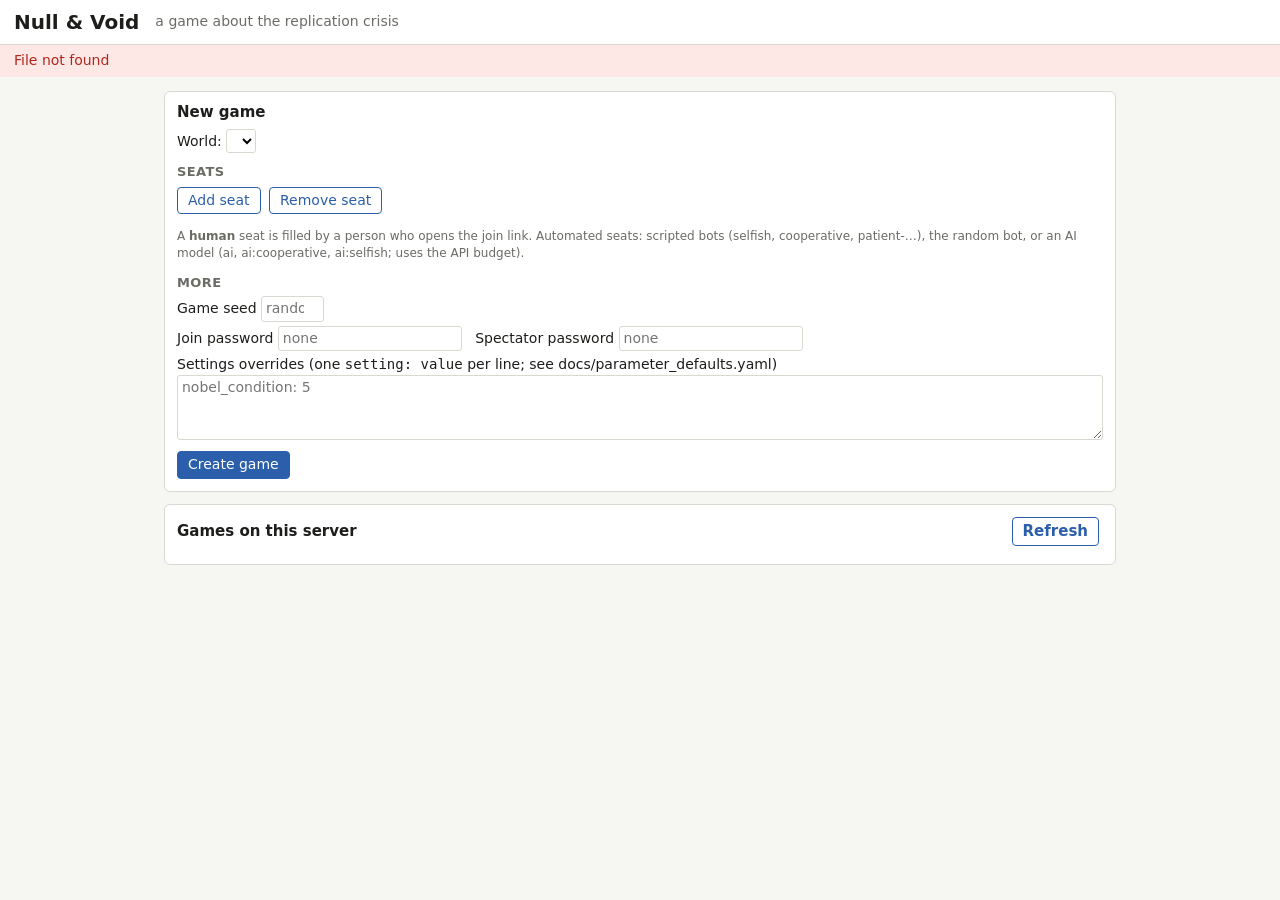
==== web/index.html @ bfcc744b "Milestone 5: multiplayer server and web client - nv_server/storage.py: one storage interface; SQLite" ====
<!doctype html>
<html lang="en">
<head>
  <meta charset="utf-8">
  <meta name="viewport" content="width=device-width, initial-scale=1">
  <title>Null &amp; Void</title>
  <link rel="stylesheet" href="/web/style.css">
</head>
<body>
  <header><h1>Null &amp; Void</h1><span class="muted">a game about the replication crisis</span></header>
  <div class="error-bar" id="error"></div>
  <div class="lobby">
    <section class="panel">
      <h2>New game</h2>
      <form id="create">
        <div class="form-row">
          World:
          <select id="world"></select>
          <span id="world-seed-row" style="display:none">world seed <input type="number" id="world-seed" placeholder="random"></span>
        </div>
        <h3>Seats</h3>
        <div id="seats"></div>
        <button type="button" id="add-seat">Add seat</button>
        <button type="button" id="remove-seat">Remove seat</button>
        <p class="muted small">A <b>human</b> seat is filled by a person who opens the join link. Automated seats:
          scripted bots (selfish, cooperative, patient-&hellip;), the random bot, or an AI model (ai, ai:cooperative, ai:selfish; uses the API budget).</p>
        <h3>More</h3>
        <div class="form-row">Game seed <input type="number" id="seed" placeholder="random"></div>
        <div class="form-row">Join password <input id="join-password" placeholder="none"> &nbsp;
          Spectator password <input id="spectator-password" placeholder="none"></div>
        <div class="form-row">Settings overrides (one <code>setting: value</code> per line; see docs/parameter_defaults.yaml)
          <textarea id="overrides" rows="3" placeholder="nobel_condition: 5"></textarea></div>
        <button class="primary" type="submit">Create game</button>
      </form>
      <div id="created" style="display:none" class="links">
        <h3>Game created</h3>
        <p>Join link for players: <input id="join-link" readonly></p>
        <p>Host link (keep it private: it controls the game): <input id="host-link" readonly></p>
        <p><a id="open-game" href="#"><button class="primary" type="button">Open the game</button></a></p>
      </div>
    </section>
    <section class="panel">
      <h2>Games on this server <button type="button" id="refresh">Refresh</button></h2>
      <div id="games"></div>
    </section>
  </div>
  <script src="/web/lobby.js"></script>
</body>
</html>
---- web/style.css ----
/* Null & Void web client: plain and functional (specification 7.2). */
:root {
  --bg: #f6f6f3;
  --panel: #ffffff;
  --ink: #1d1d1b;
  --muted: #6b6b66;
  --line: #d9d9d2;
  --accent: #2b5fab;
  --act: #fff3c4;
  --bad: #b3261e;
  --good: #23743b;
}
* { box-sizing: border-box; }
body { margin: 0; font: 14px/1.4 system-ui, "Segoe UI", sans-serif; color: var(--ink); background: var(--bg); }
h1 { font-size: 20px; margin: 0; }
h2 { font-size: 15px; margin: 0 0 6px; display: flex; justify-content: space-between; align-items: baseline; }
h3 { font-size: 13px; margin: 10px 0 4px; color: var(--muted); text-transform: uppercase; letter-spacing: .03em; }
a { color: var(--accent); }
button { font: inherit; padding: 3px 10px; border: 1px solid var(--accent); border-radius: 4px; background: #fff; color: var(--accent); cursor: pointer; margin: 2px 4px 2px 0; }
button:hover { background: #eef3fb; }
button.primary { background: var(--accent); color: #fff; }
button.primary:hover { background: #224d8c; }
button:disabled { opacity: .5; cursor: default; }
input, select, textarea { font: inherit; padding: 2px 4px; border: 1px solid var(--line); border-radius: 3px; background: #fff; }
input[type=number] { width: 4.5em; }
textarea { width: 100%; }
table { border-collapse: collapse; }
td, th { border: 1px solid var(--line); padding: 2px 6px; text-align: left; vertical-align: top; }
th { background: #f0f0ea; font-weight: 600; }
pre { white-space: pre-wrap; font: 12px/1.35 Consolas, "Cascadia Mono", monospace; margin: 0; }
.muted { color: var(--muted); }
.bad { color: var(--bad); }
.good { color: var(--good); }
.small { font-size: 12px; }

header { display: flex; gap: 16px; align-items: center; padding: 8px 14px; background: #fff; border-bottom: 1px solid var(--line); position: sticky; top: 0; z-index: 2; flex-wrap: wrap; }
header .status { flex: 1; }
header .you-act { background: var(--act); padding: 2px 8px; border-radius: 3px; font-weight: 600; }
.error-bar { background: #fde8e6; color: var(--bad); padding: 6px 14px; display: none; }
.banner { background: #e6f0e6; padding: 8px 14px; font-weight: 600; }

main { display: grid; grid-template-columns: minmax(420px, 1.2fr) minmax(380px, 1fr); gap: 12px; padding: 12px; align-items: start; }
.column { display: flex; flex-direction: column; gap: 12px; min-width: 0; }
.panel { background: var(--panel); border: 1px solid var(--line); border-radius: 6px; padding: 10px 12px; overflow-x: auto; }
.panel.act { border-color: #e0b400; box-shadow: 0 0 0 2px var(--act); }
.panel .toggle { font-weight: normal; font-size: 12px; }

.grid td.specialty { font-weight: 600; }
.grid td.hidden { color: var(--muted); }
.grid th.hot { background: #ffe3c2; }
.chip { display: inline-block; padding: 0 6px; border-radius: 9px; font-size: 12px; color: #fff; }
.form-row { margin: 4px 0; }
.option { border-top: 1px dashed var(--line); padding: 6px 0; }
.option:first-child { border-top: none; }
.log { max-height: 320px; overflow-y: auto; font-size: 12px; }
.log div { border-bottom: 1px solid #f0f0ea; padding: 1px 0; }
.lobby { max-width: 980px; margin: 0 auto; padding: 14px; display: flex; flex-direction: column; gap: 12px; }
.seat-row { display: flex; gap: 8px; margin: 3px 0; align-items: center; }
.links input { width: 100%; }

@media (max-width: 900px) { main { grid-template-columns: 1fr; } }
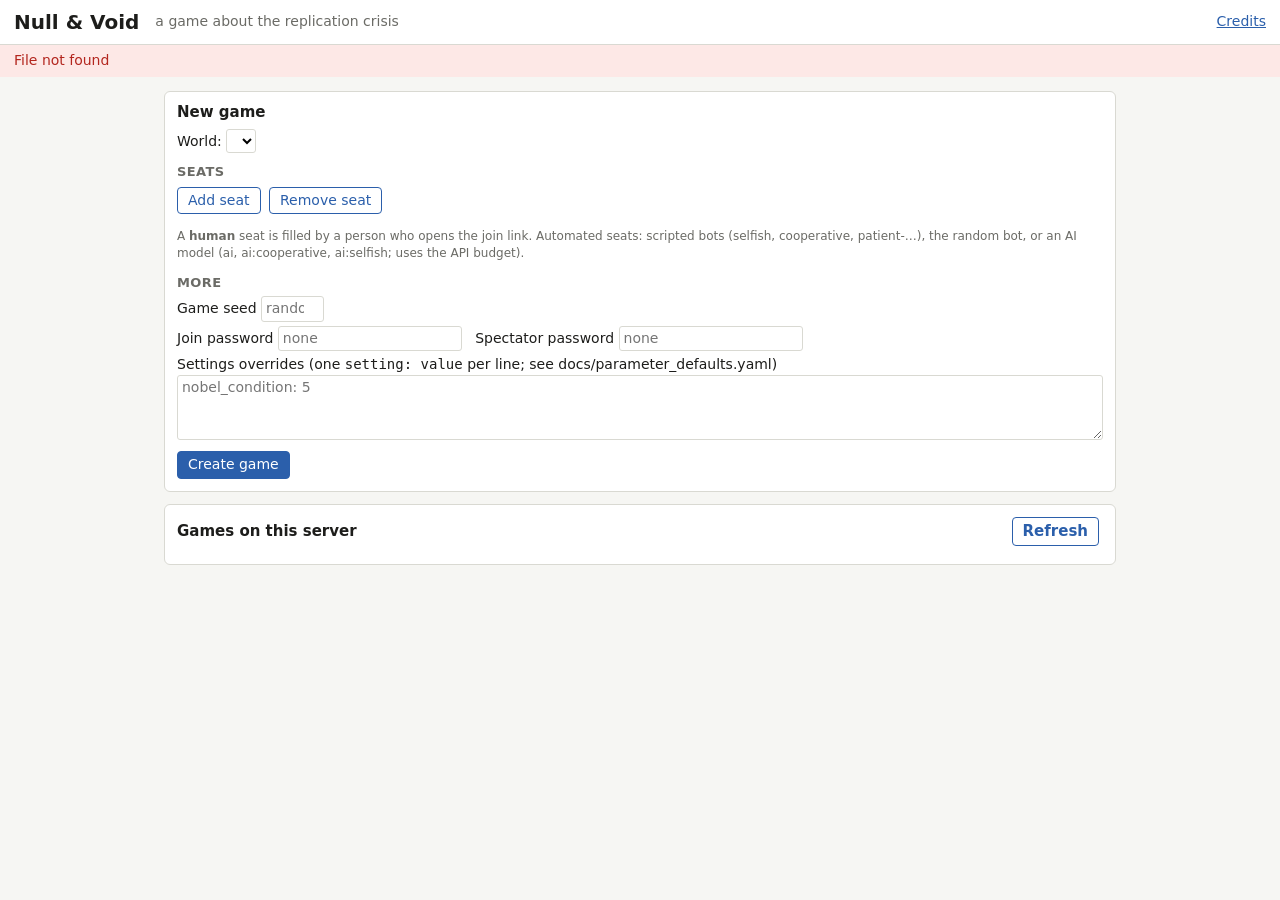
==== commit 0f89e5fa: "Credits page, linked from the top row of every page; its text is docs/credits.md Co-Authored-By: Cla" ====
--- a/web/index.html
+++ b/web/index.html
@@ -7,11 +7,14 @@
   <link rel="stylesheet" href="/web/style.css">
 </head>
 <body>
-  <header><h1>Null &amp; Void</h1><span class="muted">a game about the replication crisis</span></header>
+  <header><h1>Null &amp; Void</h1><span class="muted" style="flex:1">a game about the replication crisis</span><a href="/credits" target="_blank">Credits</a></header>
   <div class="error-bar" id="error"></div>
   <div class="lobby">
     <section class="panel">
       <h2>New game</h2>
+      <div class="form-row" id="organiser-row" style="display:none">Organiser password
+        <input type="password" id="organiser" autocomplete="off">
+        <span class="muted small">needed on this server to create games and to see the list of games; players only need their link</span></div>
       <form id="create">
         <div class="form-row">
           World:
--- a/web/style.css
+++ b/web/style.css
@@ -35,6 +35,7 @@
 
 header { display: flex; gap: 16px; align-items: center; padding: 8px 14px; background: #fff; border-bottom: 1px solid var(--line); position: sticky; top: 0; z-index: 2; flex-wrap: wrap; }
 header .status { flex: 1; }
+header .warn-shot { background: #ffe3c2; padding: 0 4px; border-radius: 3px; }
 header .you-act { background: var(--act); padding: 2px 8px; border-radius: 3px; font-weight: 600; }
 .error-bar { background: #fde8e6; color: var(--bad); padding: 6px 14px; display: none; }
 .banner { background: #e6f0e6; padding: 8px 14px; font-weight: 600; }
@@ -45,9 +46,16 @@
 .panel.act { border-color: #e0b400; box-shadow: 0 0 0 2px var(--act); }
 .panel .toggle { font-weight: normal; font-size: 12px; }
 
-.grid td.specialty { font-weight: 600; }
+.grid td.specialty, .legend .specialty { font-weight: 600; background: #dff0df; }
+.grid td.sensor, .legend .sensor { background: #e0eaf8; }
+.grid td.unsensed, .legend .unsensed { color: var(--muted); font-style: italic; }
 .grid td.hidden { color: var(--muted); }
+.legend span { padding: 0 4px; border-radius: 3px; }
 .grid th.hot { background: #ffe3c2; }
+.warn-bad { color: var(--bad); background: #fde8e6; padding: 2px 6px; border-radius: 3px; margin: 4px 0; font-weight: 600; }
+.warn { color: #7a4f00; background: #fff3c4; padding: 2px 6px; border-radius: 3px; margin: 4px 0; }
+tr.past td { color: #8a8a85; }
+tr.current td { font-weight: 700; }
 .chip { display: inline-block; padding: 0 6px; border-radius: 9px; font-size: 12px; color: #fff; }
 .form-row { margin: 4px 0; }
 .option { border-top: 1px dashed var(--line); padding: 6px 0; }
@@ -59,3 +67,18 @@
 .links input { width: 100%; }
 
 @media (max-width: 900px) { main { grid-template-columns: 1fr; } }
+
+/* Debrief page (specification 10) and spectator mode (7.3) */
+.debrief { max-width: 1200px; margin: 0 auto; padding: 12px; display: flex; flex-direction: column; gap: 12px; }
+.credits h1 { margin-bottom: 8px; }
+.credits h2 { display: block; margin-top: 14px; }
+.debrief pre { max-height: 240px; overflow-y: auto; }
+.replay { display: flex; flex-wrap: wrap; gap: 6px; align-items: center; }
+.replay input[type=number] { width: 6em; }
+.truth { color: var(--bad); font-size: 12px; }
+@media print {
+  .no-print, header button, .error-bar { display: none !important; }
+  header { position: static; }
+  body { background: #fff; }
+  .panel { break-inside: avoid; border-color: #bbb; }
+}
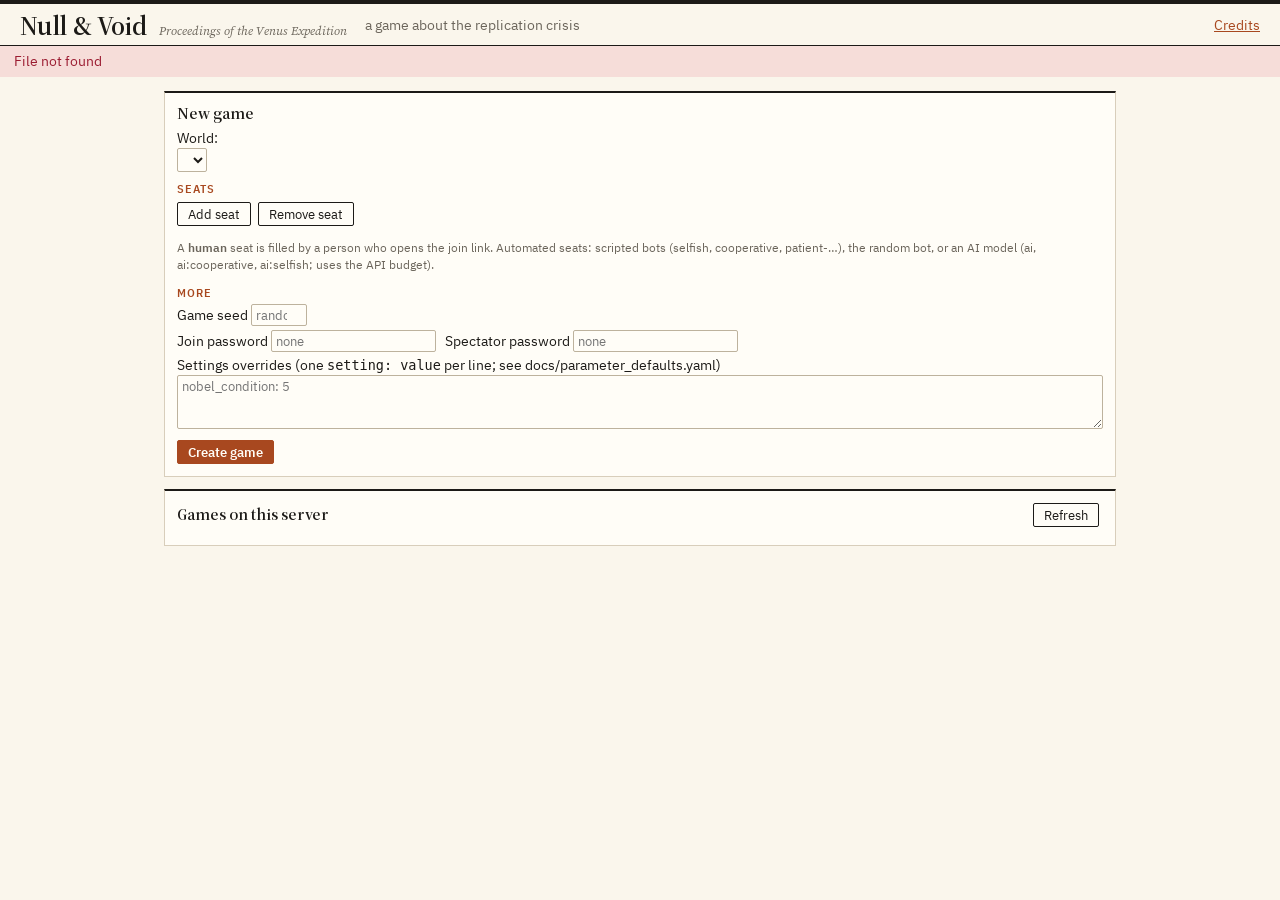
==== commit 44660fbc: "Web client: light and dark themes, and a phase bar The light theme (default) follows the rulebook PD" ====
--- a/web/index.html
+++ b/web/index.html
@@ -1,10 +1,12 @@
 <!doctype html>
-<html lang="en">
+<html lang="en" class="theme-light">
 <head>
   <meta charset="utf-8">
   <meta name="viewport" content="width=device-width, initial-scale=1">
   <title>Null &amp; Void</title>
   <link rel="stylesheet" href="/web/style.css">
+  <link rel="stylesheet" href="/web/themes.css">
+  <script src="/web/theme.js"></script>
 </head>
 <body>
   <header><h1>Null &amp; Void</h1><span class="muted" style="flex:1">a game about the replication crisis</span><a href="/credits" target="_blank">Credits</a></header>
--- a/web/style.css
+++ b/web/style.css
@@ -1,4 +1,5 @@
-/* Null & Void web client: plain and functional (specification 7.2). */
+/* Null & Void web client (specification 7.2): the layout, with plain fallback colours. The looks the
+   players see, light and dark, are in themes.css. */
 :root {
   --bg: #f6f6f3;
   --panel: #ffffff;
@@ -36,22 +37,15 @@
 header { display: flex; gap: 16px; align-items: center; padding: 8px 14px; background: #fff; border-bottom: 1px solid var(--line); position: sticky; top: 0; z-index: 2; flex-wrap: wrap; }
 header .status { flex: 1; }
 header .warn-shot { background: #ffe3c2; padding: 0 4px; border-radius: 3px; }
-header .you-act { background: var(--act); padding: 2px 8px; border-radius: 3px; font-weight: 600; }
+header .you-act { margin-left: 6px; background: var(--act); padding: 2px 8px; border-radius: 3px; font-weight: 600; }
 .error-bar { background: #fde8e6; color: var(--bad); padding: 6px 14px; display: none; }
 .banner { background: #e6f0e6; padding: 8px 14px; font-weight: 600; }
 
 main { display: grid; grid-template-columns: minmax(420px, 1.2fr) minmax(380px, 1fr); gap: 12px; padding: 12px; align-items: start; }
 .column { display: flex; flex-direction: column; gap: 12px; min-width: 0; }
 .panel { background: var(--panel); border: 1px solid var(--line); border-radius: 6px; padding: 10px 12px; overflow-x: auto; }
-.panel.act { border-color: #e0b400; box-shadow: 0 0 0 2px var(--act); }
 .panel .toggle { font-weight: normal; font-size: 12px; }
 
-.grid td.specialty, .legend .specialty { font-weight: 600; background: #dff0df; }
-.grid td.sensor, .legend .sensor { background: #e0eaf8; }
-.grid td.unsensed, .legend .unsensed { color: var(--muted); font-style: italic; }
-.grid td.hidden { color: var(--muted); }
-.legend span { padding: 0 4px; border-radius: 3px; }
-.grid th.hot { background: #ffe3c2; }
 .warn-bad { color: var(--bad); background: #fde8e6; padding: 2px 6px; border-radius: 3px; margin: 4px 0; font-weight: 600; }
 .warn { color: #7a4f00; background: #fff3c4; padding: 2px 6px; border-radius: 3px; margin: 4px 0; }
 tr.past td { color: #8a8a85; }
@@ -67,6 +61,146 @@
 .links input { width: 100%; }
 
 @media (max-width: 900px) { main { grid-template-columns: 1fr; } }
+
+
+/* The board (specification 7.4): one column grid shared by every strip */
+:root { --fits: #e6effb; --same: #6fa3e8; --head-bg: #f0f0ea; --hover: #eef3fb; --blank: #b9b9b0; --top-h: 90px; --task-h: 0px; --ni: 1; --no: 1; }
+body.tiles-tall { --head: 116px; --cell: 80px; --tile: 42px; }
+body.tiles-compact { --head: 92px; --cell: 122px; --tile: 21px; }
+.top { position: sticky; top: 0; z-index: 6; background: var(--bg); }
+.top header { position: static; }
+.cols { display: grid; grid-template-columns: var(--head) repeat(var(--ni), var(--cell)) 16px repeat(var(--no), var(--cell)) minmax(150px, 1fr); column-gap: 3px; align-items: center; }
+.columns { background: var(--head-bg); border-bottom: 1px solid var(--line); padding: 3px 20px; }
+.columns .c { font-size: 11px; line-height: 1.1; text-align: center; }
+.columns .c b { display: block; }
+
+#board { grid-template-columns: minmax(0, 1fr) 330px; gap: 10px; padding: 8px 12px 24px; }
+#board .column { gap: 8px; }
+#board .panel { padding: 5px 6px; overflow: visible; }
+#board .side .panel { overflow-x: auto; }
+#board .panel > h2 { display: flex; flex-wrap: wrap; justify-content: flex-start; gap: 4px 8px; align-items: center; margin: -5px -6px 0; padding: 5px 8px; font-size: 13px; cursor: pointer; user-select: none; border-radius: 6px; }
+#board .panel > h2:hover { background: var(--hover); }
+#board .panel.closed > :not(h2), #board .panel.closed .h-note, #board .panel.closed .h-task { display: none; }
+.h-note { font-weight: 400; font-size: 11.5px; color: var(--muted); }
+.h-right { margin-left: auto; display: inline-flex; gap: 6px; align-items: center; }
+.h-right button, .tail button, .cite button, .box-foot button { margin: 0; }
+.flip { border: 0; background: transparent; color: var(--muted); padding: 0 2px; margin: 0; font-size: 14px; line-height: 1; }
+.pin { border: 0; background: transparent; padding: 1px 3px; color: var(--muted); display: inline-flex; }
+.pin svg { width: 15px; height: 15px; fill: none; stroke: currentColor; stroke-width: 1.8; }
+.pin.on, .pin.on:hover { background: transparent; color: var(--accent); }
+.pin.on svg { fill: currentColor; }
+.flip:hover, .pin:hover { background: transparent; color: var(--accent); }
+
+#actions-panel.pinned { position: sticky; top: var(--top-h); z-index: 5; }
+#actions-panel.pinned #actions { max-height: 42vh; overflow-y: auto; overflow-x: hidden; }
+#actions-panel.pinned #actions.whole { max-height: calc(100vh - var(--top-h) - 50px); }
+#selection-panel.pinned { position: sticky; top: calc(var(--top-h) + var(--task-h)); z-index: 4; }
+#actions-panel.act { background: var(--act); border-color: #e6d48c; }
+#board .selection { border-color: var(--accent); }
+.legend { display: inline-flex; flex-wrap: wrap; gap: 3px 12px; font-size: 11px; font-weight: 400; color: var(--muted); align-items: center; }
+.swatch { display: inline-block; width: 12px; height: 12px; border-radius: 3px; vertical-align: -2px; margin-right: 3px; border: 1px solid var(--line); }
+.swatch.fits { background: var(--fits); }
+.swatch.same { background: var(--same); }
+.group-label { font-size: 11px; color: var(--muted); padding: 3px 2px 1px; }
+.rows, #grid, #records, #ideas, #literature, #portal, #world, .record-area { display: flex; flex-direction: column; gap: 2px; }
+#records, #portal, .report { gap: 6px; }
+.report { display: flex; flex-direction: column; }
+.record-area { border: 1px solid var(--blank); border-radius: 5px; margin-inline: -1px; padding-bottom: 2px; }
+.record-area .group-label { font-weight: 700; font-size: 12px; color: var(--ink); padding: 3px 5px 1px; }
+
+.strip { border-radius: 4px; padding: 3px 0; border: 1px solid transparent; }
+.tiles-compact .strip { padding: 1px 0; border-bottom-color: var(--line); border-radius: 0; }
+.strip.can-select { cursor: pointer; }
+.strip.can-select:hover { background: var(--hover); }
+.strip:focus-visible { outline: 2px solid var(--accent); outline-offset: 1px; }
+.head { min-width: 0; padding-left: 4px; line-height: 1.15; }
+.head b { font-size: 13px; }
+.head .sub { font-size: 11px; color: var(--muted); display: block; }
+.head .sub b { font-size: inherit; color: var(--ink); }
+.hot-topic { width: 22px; height: 22px; vertical-align: -5px; margin-left: 4px; }
+.arrow { text-align: center; color: var(--muted); }
+.tail { min-width: 0; font-size: 11.5px; display: flex; flex-wrap: wrap; gap: 2px 6px; align-items: center; padding-right: 3px; line-height: 1.2; }
+.tail button { padding: 0 7px; font-size: 11.5px; }
+.row-text { grid-column: 2 / -2; color: var(--muted); font-style: italic; font-size: 12px; padding-left: 6px; }
+.pair { display: inline-flex; gap: 3px; align-items: center; }
+
+.strip.is-sel { outline: 3px solid var(--accent); outline-offset: -1px; background: var(--panel); }
+.strip.is-fits { background: var(--fits); border-color: #c9dcf5; }
+.strip.is-same { background: var(--same); border-color: var(--accent); }
+.strip.is-same .sub, .strip.is-same .n, .strip.is-same .arrow, .strip.is-same .tail { color: var(--ink); }
+.strip.is-off { opacity: .33; }
+#actions-panel .strip.is-off { opacity: .45; }
+
+.cell { position: relative; min-width: 0; }
+.t { display: flex; flex-direction: column; align-items: center; gap: 1px; width: 100%; }
+.t img, .ph { width: var(--tile); height: var(--tile); flex: none; }
+.t img { display: block; }
+.ph { border: 1.5px dashed var(--blank); border-radius: 9px; display: flex; align-items: center; justify-content: center; color: var(--muted); }
+.n { font-size: 10.5px; line-height: 1.05; text-align: center; overflow-wrap: anywhere; }
+.t.empty .n { color: var(--muted); font-style: italic; }
+.tiles-compact .t { flex-direction: row; gap: 4px; height: 25px; border-radius: 4px; background: var(--c, #e8e8e2); color: var(--ct, var(--ink)); padding: 0 5px 0 2px; justify-content: flex-start; }
+.tiles-compact .t .n { text-align: left; font-size: 11.5px; font-weight: 600; }
+.tiles-compact .t.empty { background: transparent; border: 1px dashed var(--blank); padding-left: 6px; }
+.tiles-compact .t.empty .ph { display: none; }
+.tiles-compact .t.empty .n { font-weight: 400; font-size: 11px; }
+.t.is-specialty .ph, .tiles-compact .t.is-specialty { background: #dff0df; }
+.t.is-sensor .ph, .tiles-compact .t.is-sensor { background: #e0eaf8; }
+.badge { position: absolute; top: 0; right: 7px; font-size: 9.5px; line-height: 1; background: #1f4ea1; color: #fff; padding: 2px 3px; border-radius: 3px; }
+.tiles-compact .badge { top: 6px; right: 3px; padding: 1px 2px; font-size: 9px; }
+.cell .truth { text-align: center; font-size: 10.5px; line-height: 1.1; }
+.plus { position: absolute; inset: 0; padding: 0; margin: 0; border: 1px solid transparent; border-radius: 6px; background: transparent; color: var(--accent); font-size: 26px; line-height: 1; font-weight: 300; }
+.plus:hover { background: rgba(43, 95, 171, .14); border-color: var(--accent); }
+.plus.on { background: rgba(35, 116, 59, .22); border-color: var(--good); color: var(--good); }
+.tiles-compact .plus { font-size: 18px; }
+.picker { display: block; width: 100%; padding: 2px 0; margin: 0; border: 1px solid var(--accent); border-radius: 5px; background: var(--panel); color: inherit; }
+.tiles-compact .picker { padding: 0; border: 0; background: transparent; }
+
+.cite { display: flex; flex-wrap: wrap; gap: 3px 5px; align-items: center; padding: 3px 5px; font-size: 12px; }
+.cite button { font-size: 11.5px; padding: 0 7px; }
+.cite button.auto { background: #cfe2fb; }
+button.on, button.on:hover { background: var(--accent); color: #fff; }
+button.commit-waiting, button.commit-waiting:hover { background: #e4e4de; border-color: var(--blank); color: var(--muted); }
+.note-bad { font-size: 12px; color: var(--bad); }
+
+.box { border: 1px solid var(--line); border-radius: 5px; background: var(--panel); padding-block: 2px; margin-inline: -1px; }
+.box.is-target { outline: 2px solid var(--accent); outline-offset: -1px; }
+.box-rows { display: flex; flex-direction: column; gap: 1px; margin-block: 2px; }
+.box-rows .head { border-left: 3px solid var(--line); padding-left: 10px; }
+.box-foot { display: flex; flex-wrap: wrap; gap: 4px 10px; align-items: center; padding: 3px 5px; font-size: 12px; }
+.box-count { padding: 0 6px 2px; }
+.slot-hint { color: var(--muted); font-size: 12px; font-style: italic; padding: 6px 8px; }
+.toggle { padding: 0 6px; margin: 0 4px 0 0; border-color: var(--line); color: var(--ink); font-size: 14px; line-height: 1.2; }
+
+.side { font-size: 12px; }
+.side table { width: 100%; font-variant-numeric: tabular-nums; }
+.side td, .side th { padding: 1px 3px; }
+.side p { margin: 4px 0; }
+.side .chip { white-space: nowrap; }
+#alliances button { padding: 0 7px; font-size: 11.5px; }
+
+/* Number boxes with - and + (specification 7.4), and the staff allocation columns */
+input.plain { width: 3em; text-align: center; appearance: textfield; -moz-appearance: textfield; }
+input.plain::-webkit-inner-spin-button, input.plain::-webkit-outer-spin-button { -webkit-appearance: none; margin: 0; }
+.stepper { display: inline-flex; align-items: center; gap: 2px; }
+.stepper button { margin: 0; padding: 0; width: 24px; height: 24px; font-size: 17px; line-height: 1; font-weight: 600; }
+.grant-need { margin-left: 8px; font-size: 12px; font-weight: 600; white-space: nowrap; }
+.hire-row button { margin: 0 3px; }
+.hire-row .stepper button { margin: 0; }
+.alloc.postdocs-short tr > :nth-child(3), .alloc.students-short tr > :nth-child(4) { background: #e4e4de; }
+.alloc.postdocs-over tr > :nth-child(3), .alloc.students-over tr > :nth-child(4) { background: #f6c9c5; }
+
+.payoff { font-size: 11.5px; padding: 0 4px 3px calc(var(--head) + 3px); }
+.processing { flex-basis: 100%; }
+.report-nobel { background: #fff3c4; border: 2px solid #d8a800; border-radius: 5px; }
+.nobel-note { font-weight: 700; padding: 2px 6px 4px; color: #7a4f00; }
+
+@media (max-width: 1400px) { .tiles-compact #board { grid-template-columns: minmax(0, 1fr); } }
+@media (max-width: 1060px) {
+  #board { grid-template-columns: minmax(0, 1fr); }
+  .board-main { overflow-x: auto; }
+  .columns, .board-main .panel { min-width: 830px; }
+  .tiles-compact .columns, .tiles-compact .board-main .panel { min-width: 1030px; }
+}
 
 /* Debrief page (specification 10) and spectator mode (7.3) */
 .debrief { max-width: 1200px; margin: 0 auto; padding: 12px; display: flex; flex-direction: column; gap: 12px; }
--- a/web/themes.css
+++ b/web/themes.css
@@ -0,0 +1,205 @@
+/* The two looks of the web client (specification 7.4). style.css holds the layout, with plain fallback
+   colours; this file holds the looks. The page's <html> element carries theme-light (the default, in the
+   style of the rulebook) or theme-dark; theme.js sets it from the player's choice. The fonts are Latin
+   subsets (see fonts/README.md). */
+
+/* Light: paper, serif headings and a rust accent, like the rulebook --------------------------------- */
+@font-face { font-family: "NV Serif"; font-weight: 400; font-style: italic; font-display: swap; src: url("/web/fonts/nv-serif-italic.woff2") format("woff2"); }
+@font-face { font-family: "NV Serif"; font-weight: 700; font-style: normal; font-display: swap; src: url("/web/fonts/nv-serif-bold.woff2") format("woff2"); }
+@font-face { font-family: "NV Display"; font-weight: 600; font-style: normal; font-display: swap; src: url("/web/fonts/nv-display-semibold.woff2") format("woff2"); }
+@font-face { font-family: "NV Sans"; font-weight: 400; font-style: normal; font-display: swap; src: url("/web/fonts/nv-sans-regular.woff2") format("woff2"); }
+@font-face { font-family: "NV Sans"; font-weight: 400; font-style: italic; font-display: swap; src: url("/web/fonts/nv-sans-italic.woff2") format("woff2"); }
+@font-face { font-family: "NV Sans"; font-weight: 600; font-style: normal; font-display: swap; src: url("/web/fonts/nv-sans-semibold.woff2") format("woff2"); }
+html.theme-light {
+  --bg: #FAF6EC; --panel: #FFFDF7; --ink: #1C1A17; --muted: #6B655B; --line: #D8CEBB; --accent: #A8481F;
+  --act: #F4EAD3; --bad: #9B1C31; --good: #2E6B3F; --fits: #E1EBF0; --same: #9CC0D6; --head-bg: #F1E9D8;
+  --hover: #F4EEDF; --blank: #BDB29D; --hair: #ECE3D0;
+  background: #FAF6EC;
+}
+.theme-light body { font: 13.5px/1.4 "NV Sans", system-ui, sans-serif; }
+
+/* Masthead */
+.theme-light header { background: var(--bg); border-top: 4px solid var(--ink); border-bottom: 1px solid var(--ink); padding: 7px 20px 6px; gap: 18px; }
+.theme-light header h1 { font: 600 28px/1 "NV Display", serif; letter-spacing: -.2px; white-space: nowrap; }
+.theme-light header h1::after { content: "Proceedings of the Venus Expedition"; font: italic 400 12.5px "NV Serif", serif; color: var(--muted); margin-left: 12px; letter-spacing: 0; }
+.theme-light header .status { font-size: 12.5px; }
+@media (max-width: 1650px) { .theme-light header:has(.status) h1::after { display: none; } }  /* the game's status line needs the room */
+.theme-light header .status > b:first-child { font: 700 14px "NV Serif", serif; }
+.theme-light header .you-act { background: var(--accent); color: #FFFDF7; font: 600 10.5px "NV Sans"; letter-spacing: .09em; text-transform: uppercase; border-radius: 2px; padding: 3px 8px; }
+.theme-light header .warn-shot { background: #F3DFC4; border-radius: 2px; }
+.theme-light .banner { background: #E7EEDD; }
+.theme-light .error-bar { background: #F6DDD9; }
+
+.theme-light .phase-bar { display: flex; flex-wrap: wrap; gap: 3px 26px; align-items: baseline; padding: 5px 20px; border-bottom: 1px solid var(--line); background: var(--bg); font-size: 12px; }
+.theme-light .phase-label { font: 600 10px "NV Sans"; letter-spacing: .1em; text-transform: uppercase; color: var(--accent); }
+.theme-light .phase-step { color: var(--ink); padding-bottom: 1px; border-bottom: 2px solid transparent; white-space: nowrap; }
+.theme-light .phase-step b { font: 700 12.5px "NV Serif", serif; color: var(--accent); margin-right: 6px; }
+.theme-light .phase-step.done, .theme-light .phase-step.done b { color: #A39A8A; }
+.theme-light .phase-step.now { font-weight: 600; border-bottom-color: var(--accent); }
+
+.theme-light .columns { background: var(--bg); border-top: 1.5px solid var(--ink); border-bottom: 1px solid var(--ink); padding-top: 4px; padding-bottom: 4px; }
+.theme-light .columns .c { font-size: 10.5px; color: var(--muted); }
+.theme-light .columns .c b { font: 600 11px "NV Sans"; letter-spacing: .06em; color: var(--ink); }
+
+/* Panels */
+.theme-light h2 { font: 600 17px/1.2 "NV Display", serif; }
+.theme-light .panel { background: var(--panel); border: 1px solid var(--line); border-top: 2px solid var(--ink); border-radius: 0; }
+.theme-light #board .panel > h2 { font: 600 17px/1.2 "NV Display", serif; border-radius: 0; padding-top: 6px; }
+.theme-light #board .side .panel > h2 { font-size: 15.5px; }
+.theme-light .h-note { font: 400 11.5px "NV Sans"; }
+.theme-light #actions-panel { background: #F7F0E0; border-top: 3px solid var(--accent); }
+.theme-light #actions-panel.act { background: var(--act); border-color: #D9C9A6; border-top-color: var(--accent); box-shadow: 0 5px 14px rgba(60, 40, 10, .13); }
+.theme-light #board .selection { border: 1px solid var(--accent); border-top-width: 2px; }
+.theme-light h3 { font: 600 10.5px "NV Sans"; letter-spacing: .09em; color: var(--accent); }
+.theme-light .side { font-size: 12px; }
+
+/* Strips and tiles */
+.theme-light .strip { border-radius: 2px; border-bottom-color: var(--hair); }
+.theme-light .head b { font: 700 13.5px "NV Serif", serif; }
+.theme-light .head .sub { font-size: 10.5px; }
+.theme-light .head .sub b { font: 600 10.5px "NV Sans"; }
+.theme-light .n { font-size: 10px; }
+.theme-light .strip.is-sel { outline: 2.5px solid var(--accent); background: var(--panel); }
+.theme-light .strip.is-fits { background: var(--fits); border-color: #C3D5DF; }
+.theme-light .strip.is-same { background: var(--same); border-color: #3E6C89; }
+.theme-light .t.is-specialty .ph { background: #E4EEDD; }
+.theme-light .t.is-sensor .ph { background: #DFE8EE; }
+.theme-light .badge { background: var(--ink); border-radius: 2px; }
+.theme-light .record-area { border-color: transparent; border-top: 1px solid var(--ink); border-radius: 0; }
+.theme-light .record-area .group-label, .theme-light .group-label { font: 600 10.5px "NV Sans"; letter-spacing: .09em; text-transform: uppercase; color: var(--accent); }
+.theme-light .box { border-radius: 2px; }
+.theme-light .box.is-target { outline-color: var(--accent); }
+.theme-light .payoff .good, .theme-light .payoff .bad { font-weight: 600; }
+
+/* Tables: ruled like the rulebook's */
+.theme-light th { background: transparent; border: 0; border-top: 1.5px solid var(--ink); border-bottom: 1px solid var(--ink); font: 600 10.5px "NV Sans"; letter-spacing: .05em; }
+.theme-light td { border: 0; border-bottom: 1px solid var(--hair); }
+.theme-light tr:last-child td { border-bottom: 1.5px solid var(--ink); }
+.theme-light .alloc.postdocs-short tr > :nth-child(3), .theme-light .alloc.students-short tr > :nth-child(4) { background: #E9E1CF; }
+.theme-light .alloc.postdocs-over tr > :nth-child(3), .theme-light .alloc.students-over tr > :nth-child(4) { background: #F1C6BD; }
+.theme-light tr.past td { color: #A39A8A; }
+
+/* Controls */
+.theme-light button { font: 400 12.5px "NV Sans"; background: transparent; color: var(--ink); border: 1px solid var(--ink); border-radius: 2px; }
+.theme-light button:hover { background: #EFE6D2; }
+.theme-light button.primary { background: var(--accent); border-color: var(--accent); color: #FFFDF7; font-weight: 600; }
+.theme-light button.primary:hover { background: #8A3A17; }
+.theme-light button.on, .theme-light button.on:hover { background: var(--ink); border-color: var(--ink); color: var(--panel); }
+.theme-light button.commit-waiting, .theme-light button.commit-waiting:hover { background: #E6DFCF; border-color: var(--blank); color: var(--muted); }
+.theme-light .flip, .theme-light .pin { border: 0; background: transparent; color: var(--muted); }
+.theme-light .pin.on, .theme-light .flip:hover, .theme-light .pin:hover { background: transparent; color: var(--accent); }
+.theme-light .plus { border: 1px solid transparent; background: transparent; color: var(--accent); font-size: 26px; font-weight: 300; }
+.theme-light .plus:hover { background: rgba(168, 72, 31, .12); border-color: var(--accent); }
+.theme-light .picker { border-color: var(--accent); background: var(--panel); }
+.theme-light .toggle { border-color: var(--line); }
+.theme-light .cite button.auto { background: var(--fits); }
+.theme-light .tail button, .theme-light .cite button { font-size: 11.5px; }
+.theme-light input, .theme-light select, .theme-light textarea { font: 12.5px "NV Sans"; border: 1px solid var(--blank); border-radius: 2px; background: #FFFDF7; color: var(--ink); }
+.theme-light .chip { border-radius: 2px; font: 600 10.5px "NV Sans"; letter-spacing: .04em; padding: 1px 6px; filter: saturate(.72) brightness(.9); }
+.theme-light .warn { background: #F3E6C4; color: #6B4A00; border-radius: 2px; }
+.theme-light .warn-bad { background: #F6DDD9; border-radius: 2px; }
+.theme-light .log div { border-bottom-color: var(--hair); }
+.theme-light .report-nobel { background: #F6E9BE; border-color: #C99A1B; border-radius: 2px; }
+
+@media (min-width: 1500px) { .theme-light #board { grid-template-columns: minmax(0, 1fr) 400px; } }
+
+/* Dark: a control room in amber and gold ---------------------------------------------------------- */
+@font-face { font-family: "NV Condensed"; font-weight: 600; font-style: normal; font-display: swap; src: url("/web/fonts/nv-condensed-semibold.woff2") format("woff2"); }
+@font-face { font-family: "NV Condensed"; font-weight: 700; font-style: normal; font-display: swap; src: url("/web/fonts/nv-condensed-bold.woff2") format("woff2"); }
+@font-face { font-family: "NV Text"; font-weight: 400; font-style: normal; font-display: swap; src: url("/web/fonts/nv-text-regular.woff2") format("woff2"); }
+@font-face { font-family: "NV Text"; font-weight: 400; font-style: italic; font-display: swap; src: url("/web/fonts/nv-text-italic.woff2") format("woff2"); }
+@font-face { font-family: "NV Text"; font-weight: 600; font-style: normal; font-display: swap; src: url("/web/fonts/nv-text-semibold.woff2") format("woff2"); }
+html.theme-dark {
+  --bg: #120E0A; --panel: #1D1711; --ink: #EFE6D6; --muted: #A39582; --line: #3A2E22; --accent: #E08A2E; --gold: #F2C14E;
+  --act: #2A1F12; --bad: #FF8674; --good: #86CF8B; --fits: #3B3218; --same: #7C6115; --head-bg: #0A0705;
+  --hover: #2A2118; --blank: #6E5F4E; --hair: #2A2118;
+  background: #120E0A; color-scheme: dark;
+}
+.theme-dark body { font: 14px/1.4 "NV Text", system-ui, sans-serif; }
+
+/* Header */
+.theme-dark header { background: #0A0705; border-bottom: 2px solid var(--accent); padding: 7px 20px; gap: 18px; }
+.theme-dark header h1 { font: 700 27px/1 "NV Condensed", sans-serif; letter-spacing: 2.5px; text-transform: uppercase; color: #FBF6EC; white-space: nowrap; }
+.theme-dark header h1::before { content: ""; display: inline-block; width: 27px; height: 27px; margin-right: 11px; vertical-align: -5px; border-radius: 50%; background: url("/web/images/venus_small.png") center / cover; }
+.theme-dark header .status > b:first-child { font: 600 16px "NV Condensed"; letter-spacing: 1.2px; text-transform: uppercase; color: var(--gold); }
+.theme-dark header .you-act { background: var(--gold); color: #120E0A; font: 700 12.5px "NV Condensed"; letter-spacing: 1.4px; text-transform: uppercase; border-radius: 3px; padding: 3px 9px; }
+.theme-dark header .warn-shot { background: #5A3A12; }
+.theme-dark .banner { background: #1F2E1F; }
+.theme-dark .error-bar { background: #4A1D17; color: #FFB3A6; }
+
+.theme-dark .phase-bar { display: flex; gap: 4px; padding: 6px 20px; background: #0A0705; border-bottom: 1px solid var(--line); }
+.theme-dark .phase-label { display: none; }
+.theme-dark .phase-step { flex: 1 1 auto; min-width: 0; font: 600 12.5px "NV Condensed"; letter-spacing: 1.1px; text-transform: uppercase; padding: 3px 9px; border: 1px solid var(--line); border-radius: 3px; color: var(--muted); white-space: nowrap; overflow: hidden; text-overflow: ellipsis; }
+.theme-dark .phase-step b { margin-right: 7px; color: var(--accent); }
+.theme-dark .phase-step.done { background: #2A1F12; border-color: #4A3920; color: #C9B089; }
+.theme-dark .phase-step.now { background: var(--gold); border-color: var(--gold); color: #120E0A; font-weight: 700; }
+.theme-dark .phase-step.now b { color: #120E0A; }
+
+.theme-dark .columns { background: #0A0705; border-bottom: 1px solid var(--line); padding-top: 4px; padding-bottom: 4px; }
+.theme-dark .columns .c { font-size: 10.5px; color: var(--muted); }
+.theme-dark .columns .c b { font: 600 12.5px "NV Condensed"; letter-spacing: 1.3px; color: var(--gold); }
+
+/* Panels */
+.theme-dark h2 { font: 600 16px/1.2 "NV Condensed", sans-serif; letter-spacing: 1.4px; text-transform: uppercase; color: var(--gold); }
+.theme-dark .panel { background: var(--panel); border-color: var(--line); border-radius: 6px; }
+.theme-dark #board .panel > h2 { font: 600 15.5px/1.2 "NV Condensed", sans-serif; letter-spacing: 1.4px; text-transform: uppercase; color: var(--gold); }
+.theme-dark .h-note { font: 400 11.5px "NV Text"; letter-spacing: 0; text-transform: none; }
+.theme-dark #actions-panel { background: #221A11; border-color: #6B4A1E; }
+.theme-dark #actions-panel.act { background: var(--act); border-color: var(--accent); box-shadow: 0 0 0 1px var(--accent), 0 8px 20px rgba(0, 0, 0, .5); }
+.theme-dark #board .selection { border-color: var(--gold); }
+.theme-dark h3 { font: 600 12.5px "NV Condensed"; letter-spacing: 1.3px; color: var(--accent); }
+.theme-dark .legend { text-transform: none; letter-spacing: 0; font-family: "NV Text"; }
+
+/* Strips and tiles */
+.theme-dark .strip { border-bottom-color: var(--hair); }
+.theme-dark .head b { font: 600 15px "NV Condensed"; letter-spacing: .8px; color: #FBF6EC; }
+.theme-dark .n { color: #D8CCB8; }
+.theme-dark .t.empty .n { color: var(--muted); }
+.theme-dark .strip.is-sel { outline: 2.5px solid #FBF6EC; background: #221A11; }
+.theme-dark .strip.is-fits { background: var(--fits); border-color: #6A571F; }
+.theme-dark .strip.is-same { background: var(--same); border-color: var(--gold); }
+.theme-dark .strip.is-off { opacity: .28; }
+.theme-dark #actions-panel .strip.is-off { opacity: .4; }
+.theme-dark .t.is-specialty .ph { background: #22301F; }
+.theme-dark .t.is-sensor .ph { background: #1D2A36; }
+.theme-dark .tiles-compact .t { background: var(--c, #3A2E22); }
+.theme-dark .badge { background: var(--accent); color: #120E0A; font-weight: 700; }
+.theme-dark .record-area { border-color: var(--line); }
+.theme-dark .record-area .group-label, .theme-dark .group-label { font: 600 12.5px "NV Condensed"; letter-spacing: 1.2px; text-transform: uppercase; color: var(--gold); }
+.theme-dark .box { background: #221A11; border-color: var(--line); }
+.theme-dark .box.is-target { outline-color: var(--accent); }
+.theme-dark .box-rows .head { border-left-color: var(--line); }
+
+/* Tables */
+.theme-dark th { background: #261D13; border-color: var(--line); color: var(--gold); font: 600 12.5px "NV Condensed"; letter-spacing: 1px; text-transform: uppercase; }
+.theme-dark td { border-color: var(--line); }
+.theme-dark tr.past td { color: #7A6B5A; }
+.theme-dark .alloc.postdocs-short tr > :nth-child(3), .theme-dark .alloc.students-short tr > :nth-child(4) { background: #2F2B27; }
+.theme-dark .alloc.postdocs-over tr > :nth-child(3), .theme-dark .alloc.students-over tr > :nth-child(4) { background: #5E211A; }
+
+/* Controls */
+.theme-dark button { font: 600 13px "NV Condensed"; letter-spacing: .9px; text-transform: uppercase; background: #2A2118; color: var(--ink); border: 1px solid #5B4A38; border-radius: 3px; }
+.theme-dark button:hover { background: #3A2E22; border-color: var(--accent); }
+.theme-dark button.primary { background: var(--accent); border-color: var(--accent); color: #120E0A; font-weight: 700; }
+.theme-dark button.primary:hover { background: var(--gold); border-color: var(--gold); }
+.theme-dark button.on, .theme-dark button.on:hover { background: var(--gold); border-color: var(--gold); color: #120E0A; }
+.theme-dark button.commit-waiting, .theme-dark button.commit-waiting:hover { background: #2F2B27; border-color: #4A4038; color: var(--muted); }
+.theme-dark .flip, .theme-dark .pin { border: 0; background: transparent; color: var(--muted); }
+.theme-dark .pin.on, .theme-dark .flip:hover, .theme-dark .pin:hover { background: transparent; color: var(--gold); }
+.theme-dark .plus { border: 1px solid transparent; background: transparent; color: var(--gold); font: 300 26px "NV Text"; letter-spacing: 0; }
+.theme-dark .plus:hover { background: rgba(224, 138, 46, .18); border-color: var(--accent); }
+.theme-dark .picker { border-color: var(--accent); background: #221A11; text-transform: none; letter-spacing: 0; }
+.theme-dark .toggle { border-color: var(--line); background: transparent; }
+.theme-dark .cite button.auto { background: var(--fits); }
+.theme-dark .tail button, .theme-dark .cite button { font-size: 12.5px; }
+.theme-dark .stepper button { font-size: 17px; }
+.theme-dark input, .theme-dark select, .theme-dark textarea { font: 13px "NV Text"; border: 1px solid #5B4A38; border-radius: 3px; background: #120E0A; color: var(--ink); }
+.theme-dark .chip { border-radius: 3px; font: 600 12.5px "NV Condensed"; letter-spacing: .7px; padding: 0 7px; filter: saturate(.78); box-shadow: inset 0 0 0 1px rgba(255, 255, 255, .22); }
+.theme-dark .warn { background: #3A2C12; color: var(--gold); }
+.theme-dark .warn-bad { background: #4A1D17; color: #FFB3A6; }
+.theme-dark .log div { border-bottom-color: var(--hair); }
+.theme-dark .report-nobel { background: #3A2C12; border-color: var(--gold); }
+.theme-dark .nobel-note { color: var(--gold); }
+.theme-dark .swatch { border-color: var(--blank); }
+
+@media (min-width: 1500px) { .theme-dark #board { grid-template-columns: minmax(0, 1fr) 400px; } }
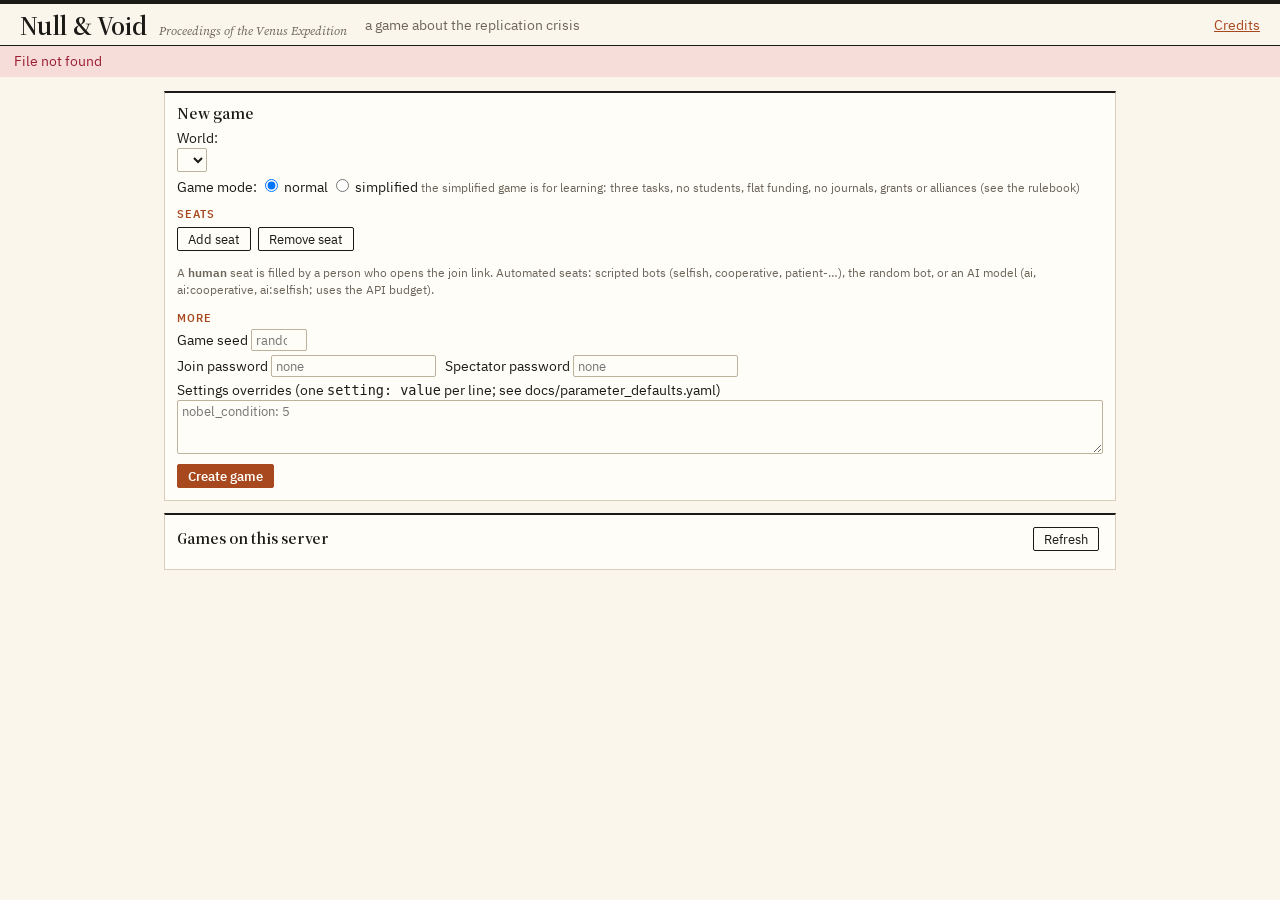
==== commit 47a59000: "Lobby and web client: choose the game mode; the simplified game hides what it does not use Co-Author" ====
--- a/web/index.html
+++ b/web/index.html
@@ -22,6 +22,12 @@
           World:
           <select id="world"></select>
           <span id="world-seed-row" style="display:none">world seed <input type="number" id="world-seed" placeholder="random"></span>
+        </div>
+        <div class="form-row">
+          Game mode:
+          <label><input type="radio" name="mode" value="normal" checked> normal</label>
+          <label><input type="radio" name="mode" value="simplified"> simplified</label>
+          <span class="muted small">the simplified game is for learning: three tasks, no students, flat funding, no journals, grants or alliances (see the rulebook)</span>
         </div>
         <h3>Seats</h3>
         <div id="seats"></div>
--- a/web/style.css
+++ b/web/style.css
@@ -188,6 +188,7 @@
 .hire-row .stepper button { margin: 0; }
 .alloc.postdocs-short tr > :nth-child(3), .alloc.students-short tr > :nth-child(4) { background: #e4e4de; }
 .alloc.postdocs-over tr > :nth-child(3), .alloc.students-over tr > :nth-child(4) { background: #f6c9c5; }
+.alloc input.over { outline: 2px solid var(--bad); }
 
 .payoff { font-size: 11.5px; padding: 0 4px 3px calc(var(--head) + 3px); }
 .processing { flex-basis: 100%; }
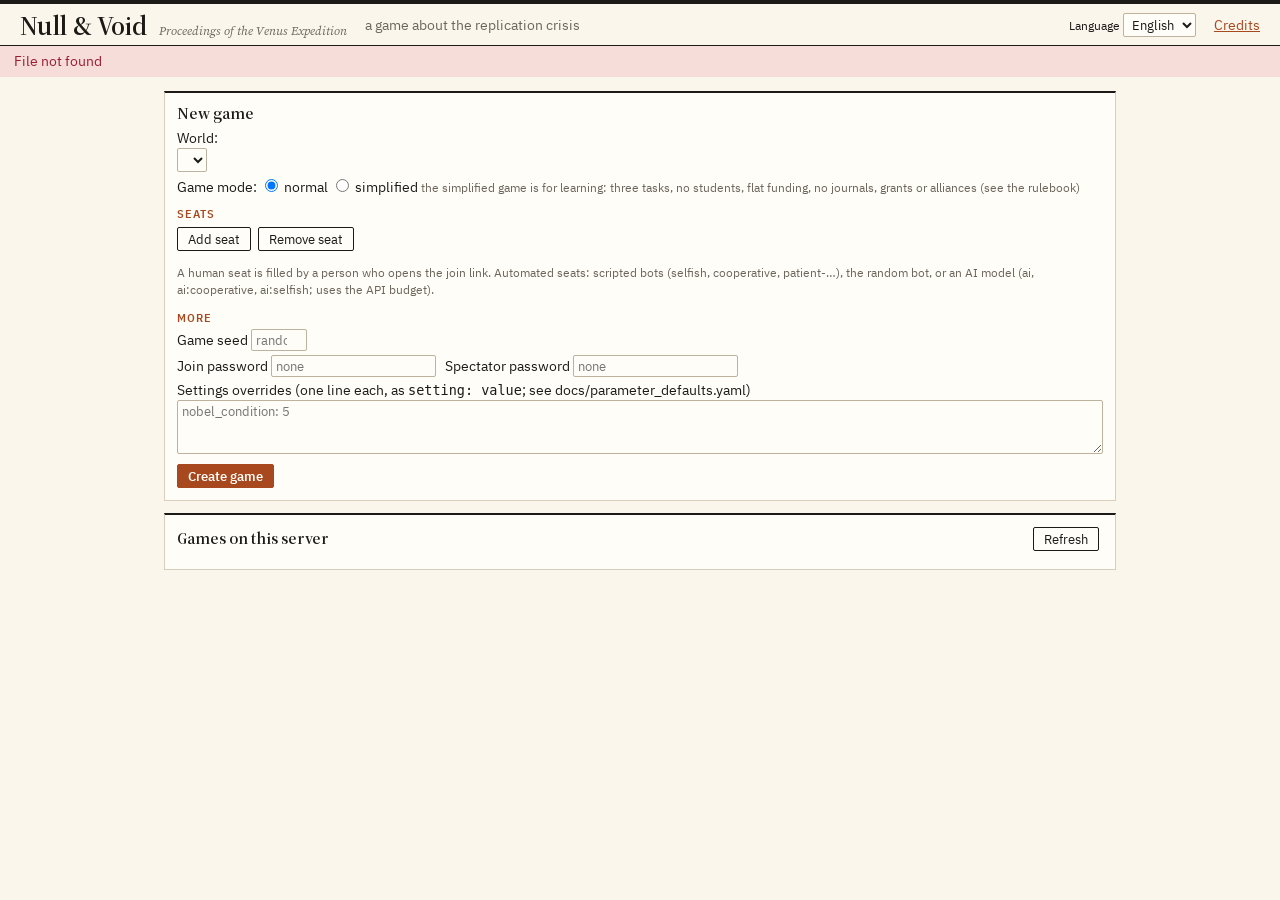
==== commit cc1ac070: "Web client: translatable screens, with a Hungarian translation English stays the source and the defa" ====
--- a/web/index.html
+++ b/web/index.html
@@ -7,9 +7,11 @@
   <link rel="stylesheet" href="/web/style.css">
   <link rel="stylesheet" href="/web/themes.css">
   <script src="/web/theme.js"></script>
+  <script src="/web/i18n.js"></script>
+  <script src="/web/i18n/hu.js"></script>
 </head>
 <body>
-  <header><h1>Null &amp; Void</h1><span class="muted" style="flex:1">a game about the replication crisis</span><a href="/credits" target="_blank">Credits</a></header>
+  <header><h1 data-subtitle="Proceedings of the Venus Expedition">Null &amp; Void</h1><span class="muted" style="flex:1">a game about the replication crisis</span><label class="small">Language <select id="lang-choice"></select></label> <a href="/credits" target="_blank">Credits</a></header>
   <div class="error-bar" id="error"></div>
   <div class="lobby">
     <section class="panel">
@@ -33,13 +35,12 @@
         <div id="seats"></div>
         <button type="button" id="add-seat">Add seat</button>
         <button type="button" id="remove-seat">Remove seat</button>
-        <p class="muted small">A <b>human</b> seat is filled by a person who opens the join link. Automated seats:
-          scripted bots (selfish, cooperative, patient-&hellip;), the random bot, or an AI model (ai, ai:cooperative, ai:selfish; uses the API budget).</p>
+        <p class="muted small"><span>A human seat is filled by a person who opens the join link. Automated seats: scripted bots (selfish, cooperative, patient-&hellip;), the random bot, or an AI model (ai, ai:cooperative, ai:selfish; uses the API budget).</span></p>
         <h3>More</h3>
         <div class="form-row">Game seed <input type="number" id="seed" placeholder="random"></div>
         <div class="form-row">Join password <input id="join-password" placeholder="none"> &nbsp;
           Spectator password <input id="spectator-password" placeholder="none"></div>
-        <div class="form-row">Settings overrides (one <code>setting: value</code> per line; see docs/parameter_defaults.yaml)
+        <div class="form-row"><span>Settings overrides (one line each, as <code>setting: value</code>; see docs/parameter_defaults.yaml)</span>
           <textarea id="overrides" rows="3" placeholder="nobel_condition: 5"></textarea></div>
         <button class="primary" type="submit">Create game</button>
       </form>
--- a/web/themes.css
+++ b/web/themes.css
@@ -21,7 +21,7 @@
 /* Masthead */
 .theme-light header { background: var(--bg); border-top: 4px solid var(--ink); border-bottom: 1px solid var(--ink); padding: 7px 20px 6px; gap: 18px; }
 .theme-light header h1 { font: 600 28px/1 "NV Display", serif; letter-spacing: -.2px; white-space: nowrap; }
-.theme-light header h1::after { content: "Proceedings of the Venus Expedition"; font: italic 400 12.5px "NV Serif", serif; color: var(--muted); margin-left: 12px; letter-spacing: 0; }
+.theme-light header h1::after { content: attr(data-subtitle);  /* in the page, so it can be translated (web/i18n.js) */ font: italic 400 12.5px "NV Serif", serif; color: var(--muted); margin-left: 12px; letter-spacing: 0; }
 .theme-light header .status { font-size: 12.5px; }
 @media (max-width: 1650px) { .theme-light header:has(.status) h1::after { display: none; } }  /* the game's status line needs the room */
 .theme-light header .status > b:first-child { font: 700 14px "NV Serif", serif; }
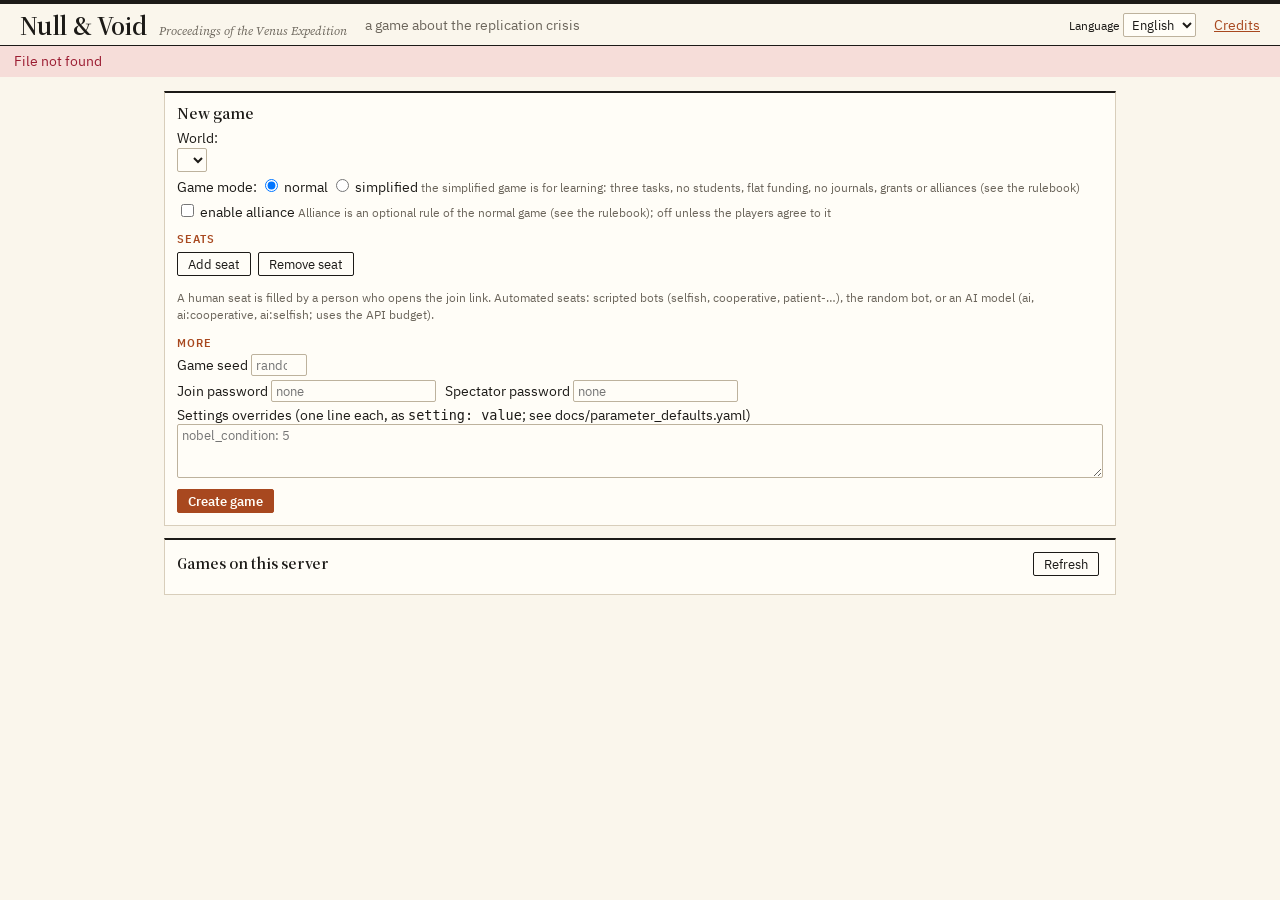
==== commit ebcfc8c3: "Alliance as an optional rule: off by default, a lobby checkbox enables it; players and AIs are told " ====
--- a/web/index.html
+++ b/web/index.html
@@ -31,6 +31,10 @@
           <label><input type="radio" name="mode" value="simplified"> simplified</label>
           <span class="muted small">the simplified game is for learning: three tasks, no students, flat funding, no journals, grants or alliances (see the rulebook)</span>
         </div>
+        <div class="form-row">
+          <label><input type="checkbox" id="alliances"> enable alliance</label>
+          <span class="muted small">Alliance is an optional rule of the normal game (see the rulebook); off unless the players agree to it</span>
+        </div>
         <h3>Seats</h3>
         <div id="seats"></div>
         <button type="button" id="add-seat">Add seat</button>
--- a/web/style.css
+++ b/web/style.css
@@ -105,6 +105,40 @@
 .rows, #grid, #records, #ideas, #literature, #portal, #world, .record-area { display: flex; flex-direction: column; gap: 2px; }
 #records, #portal, .report { gap: 6px; }
 .report { display: flex; flex-direction: column; }
+.report-line { font-size: 12.5px; padding: 1px 6px; }
+.h-task { display: inline-flex; flex-wrap: wrap; gap: 4px; }
+.report-credit { font-size: 12.5px; padding: 3px 6px 1px; border-top: 1px dashed var(--line); margin-top: 2px; }
+.report-general { font-size: 12.5px; margin-bottom: 6px; }
+.hire-report { margin-bottom: 8px; }
+.probe-group { margin-bottom: 6px; }
+.probe-predictions { background: var(--panel); border: 1px solid var(--line); border-radius: 4px; }
+.token.staff-P { background: #fff; color: #222; box-shadow: 0 0 0 1px #888, inset 0 0 0 2px #ddd; }
+.token.staff-S { background: #9a9a94; color: #fff; box-shadow: 0 0 0 1px #6f6f6a, inset 0 0 0 2px rgba(255, 255, 255, .35); }
+.hire-report td { height: 24px; }
+.hire-report .chip-stack .token { margin-left: -4px; }
+.hire-report .chip-stack .token:first-child { margin-left: 0; }
+.hire-report tr.gap td { height: 10px; border: none; }
+.report-grid { margin-top: 12px; }
+.report-grid h3 { margin: 0 0 4px; font-size: 13px; }
+#reference h3 { margin: 10px 0 4px; font-size: 13px; }
+#reference table { font-size: 12px; }
+#reference table.track td:not(:first-child), #reference table.track th:not(:first-child), #reference table.tiers td, #reference table.tiers th { text-align: center; }
+.chip-stack { display: inline-flex; }
+.token { display: inline-block; width: 18px; height: 18px; border-radius: 50%; color: #fff; font-size: 10.5px; font-weight: 700; line-height: 18px;
+  text-align: center; box-shadow: 0 0 0 1.5px var(--panel), inset 0 0 0 2px rgba(255, 255, 255, .45); cursor: default; }
+.chip-stack .token { margin-left: -7px; }
+.chip-stack .token:first-child { margin-left: 0; }
+#reference table.track { table-layout: fixed; width: 100%; }
+#reference table.track td:first-child, #reference table.track th:first-child { width: 42%; }
+.track-chips td { height: 22px; }
+.credit-table .credit-head th { text-align: left; padding-top: 6px; }
+.credit-table tr.credit-now { background: #f3e2b8; }
+.hover-info { text-decoration: underline dotted; cursor: help; }
+.plus-credit { font-size: 11px; font-weight: 600; color: var(--good, #2f7d32); margin-left: 2px; cursor: help; }
+.button-credit { font-size: 11.5px; font-weight: 400; opacity: .85; }
+.hire-report td:not(:first-child), .hire-report th:not(:first-child) { text-align: center; min-width: 5em; }
+.report-switches td { border: 0; padding: 0 6px 0 0; }
+.report-switches button { margin: 1px 0; padding: 0 7px; font-size: 11.5px; }
 .record-area { border: 1px solid var(--blank); border-radius: 5px; margin-inline: -1px; padding-bottom: 2px; }
 .record-area .group-label { font-weight: 700; font-size: 12px; color: var(--ink); padding: 3px 5px 1px; }
 
@@ -186,9 +220,13 @@
 .grant-need { margin-left: 8px; font-size: 12px; font-weight: 600; white-space: nowrap; }
 .hire-row button { margin: 0 3px; }
 .hire-row .stepper button { margin: 0; }
-.alloc.postdocs-short tr > :nth-child(3), .alloc.students-short tr > :nth-child(4) { background: #e4e4de; }
-.alloc.postdocs-over tr > :nth-child(3), .alloc.students-over tr > :nth-child(4) { background: #f6c9c5; }
+.alloc.postdocs-short tr > :nth-child(2), .alloc.students-short tr > :nth-child(3) { background: #e4e4de; }
+.alloc.postdocs-over tr > :nth-child(2), .alloc.students-over tr > :nth-child(3) { background: #f6c9c5; }
 .alloc input.over { outline: 2px solid var(--bad); }
+.stepper button.at-limit { outline: 2px solid var(--bad); outline-offset: -1px; }
+.alloc tr.grant-short > td { background: #e4e4de; }
+.publications-due { margin: 6px 0; font-size: 13px; }
+.publications-due.short { font-weight: 600; }
 
 .payoff { font-size: 11.5px; padding: 0 4px 3px calc(var(--head) + 3px); }
 .processing { flex-basis: 100%; }
--- a/web/themes.css
+++ b/web/themes.css
@@ -75,8 +75,9 @@
 .theme-light th { background: transparent; border: 0; border-top: 1.5px solid var(--ink); border-bottom: 1px solid var(--ink); font: 600 10.5px "NV Sans"; letter-spacing: .05em; }
 .theme-light td { border: 0; border-bottom: 1px solid var(--hair); }
 .theme-light tr:last-child td { border-bottom: 1.5px solid var(--ink); }
-.theme-light .alloc.postdocs-short tr > :nth-child(3), .theme-light .alloc.students-short tr > :nth-child(4) { background: #E9E1CF; }
-.theme-light .alloc.postdocs-over tr > :nth-child(3), .theme-light .alloc.students-over tr > :nth-child(4) { background: #F1C6BD; }
+.theme-light .alloc.postdocs-short tr > :nth-child(2), .theme-light .alloc.students-short tr > :nth-child(3) { background: #E9E1CF; }
+.theme-light .alloc tr.grant-short > td { background: #E9E1CF; }
+.theme-light .alloc.postdocs-over tr > :nth-child(2), .theme-light .alloc.students-over tr > :nth-child(3) { background: #F1C6BD; }
 .theme-light tr.past td { color: #A39A8A; }
 
 /* Controls */
@@ -174,8 +175,9 @@
 .theme-dark th { background: #261D13; border-color: var(--line); color: var(--gold); font: 600 12.5px "NV Condensed"; letter-spacing: 1px; text-transform: uppercase; }
 .theme-dark td { border-color: var(--line); }
 .theme-dark tr.past td { color: #7A6B5A; }
-.theme-dark .alloc.postdocs-short tr > :nth-child(3), .theme-dark .alloc.students-short tr > :nth-child(4) { background: #2F2B27; }
-.theme-dark .alloc.postdocs-over tr > :nth-child(3), .theme-dark .alloc.students-over tr > :nth-child(4) { background: #5E211A; }
+.theme-dark .alloc.postdocs-short tr > :nth-child(2), .theme-dark .alloc.students-short tr > :nth-child(3) { background: #2F2B27; }
+.theme-dark .alloc tr.grant-short > td { background: #2F2B27; }
+.theme-dark .alloc.postdocs-over tr > :nth-child(2), .theme-dark .alloc.students-over tr > :nth-child(3) { background: #5E211A; }
 
 /* Controls */
 .theme-dark button { font: 600 13px "NV Condensed"; letter-spacing: .9px; text-transform: uppercase; background: #2A2118; color: var(--ink); border: 1px solid #5B4A38; border-radius: 3px; }
@@ -203,3 +205,5 @@
 .theme-dark .swatch { border-color: var(--blank); }
 
 @media (min-width: 1500px) { .theme-dark #board { grid-template-columns: minmax(0, 1fr) 400px; } }
+.theme-light .credit-table tr.credit-now { background: #F1E3C2; }
+.theme-dark .credit-table tr.credit-now { background: #3A3024; }
